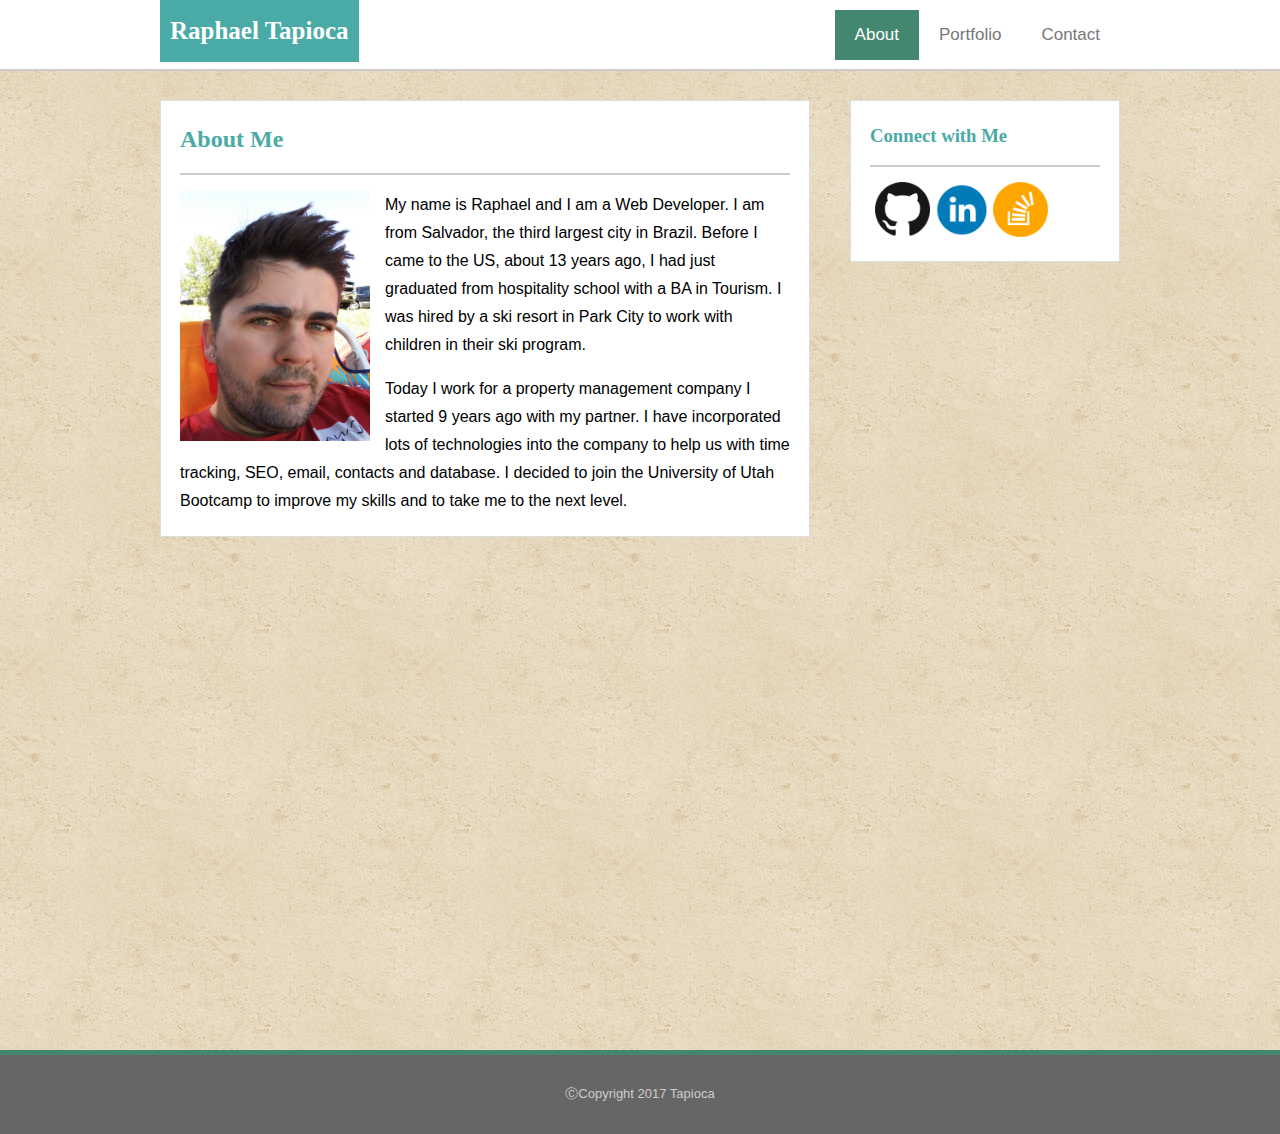
==== index.html @ f0e0d20c "first work" ====
<!DOCTYPE html>
<html lang="en-us">
	<head>
		<meta charset="utf-8">
		<title>Raphael Tapioca</title>
		<meta name=viewport content="width=device-width, initial-scale=1">
		<link rel="stylesheet" type="text/css" href="assets/css/style.css">
	</head>

	<nav class="fixed-menu">
		<div class="menu-wrap">
			<div class="logo">
				<a href="index.html"><h1>Raphael Tapioca</h1></a>
			</div>
			<div class="topnav">
				<a href="contact.html">Contact</a>
				<a href="portfolio.html">Portfolio</a>
				<a class="active" href="index.html">About</a>	
			</div>
		</div>
	</nav>

	<body>
		<div class="main-wrap">
			<div class="main_content">
				<div class="main_title">
					<h2>About Me</h2>
				</div>
				<div>
					<img id="about_picture" src="assets/images/tapioca.jpg" alt="Raphael Tapioca">
					<p>My name is Raphael and I am a Web Developer. I am from Salvador, the third largest city in Brazil. Before I came to the US, about 13 years ago, I had just graduated from hospitality school with a BA in Tourism. I was hired by a ski resort in Park City to work with children in their ski program.</p>
					<p>Today I work for a property management company I started 9 years ago with my partner. I have incorporated lots of technologies into the company to help us with time tracking, SEO, email, contacts and database. I decided to join the University of Utah Bootcamp to improve my skills and to take me to the next level.</p>
				</div>
			</div>
		
			<aside class="connect">
				<div class="connect_title">
					<h3>Connect with Me</h3>
				</div>
				<div class="social">
					<a href="https://github.com/raphatapi" target="_blank"><img class="social_icon" src="assets/images/github.png" alt="Github"></a>
					<a href="https://www.linkedin.com/in/raphael-tapioca-5b66a6112/" target="_blank"><img class="social_icon" src="assets/images/linkdin.png" alt="Linkedin"></a>
					<a href="https://stackoverflow.com/users/8519145/raphael-tapioca?tab=profile" target="_blank"><img class="social_icon" src="assets/images/stackoverflow.png" alt="Stackoverflow"></a>
				</div>
			</aside>
		</div>

		<footer>
			<div class="copyright">
				<p>&#9400;Copyright 2017 Tapioca</p>
			</div>
		</footer>
	</body>
</html>
---- assets/css/style.css ----
* {
  box-sizing: border-box;
}

html, body {
  height: 100%;
  margin: 0 auto;  
}

body {
  background-image: url("../images/vintage-concrete.png");
}

h1 {
  color: white;
  font-size: 25px;
  font-family: 'Georgia', Times, Times New Roman, serif;
}

h2,h3 {
  font-family: 'Georgia', Times, Times New Roman, serif;
  color: #4aaaa5;
}

p {
  font-family: 'Arial', 'Helvetica Neue', Helvetica, sans-serif;
  line-height: 1.75;
}

/* Navigation Bar with Logo*/
.fixed-menu {
  position: fixed;
  top: 0;
  width: 100%;
  height: 71px;
  z-index: 99;
  background-color: #ffffff;
  border-bottom: solid 2px #cccccc;
}

.menu-wrap {
  width: 960px;
  margin: auto;
}

.logo {
  float: left;
  position: absolute;
  width: 250px;
  height: 70px;
}

.logo a {
  display: inline-block;
  background-color: #4aaaa5;
  padding: 0 10px;
  text-decoration: none;
  text-align: center;
}

.logo a:hover {
  background-color: #43876e;
  color: white;
  padding: 0 15px;
  transition:.33s linear;
}

/*Create navigation bar*/
.topnav {
  float: right;
  padding-top: 10px; 
}

/* Style the links inside the navigation bar*/
.topnav a {
  float: right;
  color: #777777;
  font-family: 'Arial', 'Helvetica Neue', Helvetica, sans-serif;
  text-align: center;
  padding: 15px 20px;
  text-decoration: none;
  font-size: 17px;
}

/* Change the color of links on hover */
.topnav a:hover {
  background-color: #6b674c;
  color: white;
  transition:.33s linear;
}

/* Add a color to the active/current link*/
.topnav a.active {
  background-color: #43876e;
  color: white;
}

.main-wrap {
  margin: 100px auto 50px auto;
  width: 960px;
  min-height: 100%;
  overflow: auto;
}

.main_content {
  float: left;
  background-color: #ffffff;
  width: 650px;
  padding: 5px 19px;
  border: solid 1px #ddd;
}

.main_title {
  border-bottom: solid 2px #cccccc;
}

#about_picture {
  float: left;
  padding-right: 15px;
  width: 205px;
  height: 250px;
}

.connect {
  float: right;
  background-color: #ffffff;
  padding: 5px 19px;
  width: 270px;
  border: solid 1px #ddd;
}

.connect_title {
  border-bottom: solid 2px #cccccc;
}

.social {
  padding: 15px 5px;
  display: inline-block;
}

.social_icon {
  width: 55px;
  height: 55px;
}

footer {
  clear: both;
  left: 0;
  bottom: 0;
  padding: 0;
  position: relative;
  width: 100%;
  
}

.copyright {
  border-top: solid 5px #43876e;
  color: #cccccc;
  background: #666666;
  transition:.33s linear;
  text-align: center;
  font-size: small;
  padding: 15px;
}

/* Change the color of background on hover */
.copyright:hover {
  background: #6b674c;
}

/*PORTFOLIO STARTS HERE*/

.column {
  -webkit-column-count: 2; /* Chrome, Safari, Opera */
  -moz-column-count: 2; /* Firefox */
  column-count: 2;
  -webkit-column-gap: 40px; /* Chrome, Safari, Opera */
  -moz-column-gap: 40px; /* Firefox */
  column-gap: 40px;
  margin: 0;
  padding: 0 0 20px 0;
}

.gallery {
  position: relative;
  float: left;
  margin-top: 30px;
  width: 100%;
}

.pics {
  overflow: hidden;
  width: 100%;
}

.pics:hover {
  opacity: 0.7;
  filter: alpha(opacity=70);
}

.tag {
  position: absolute;
  bottom: 20px;
  left: 0;
  width: 100%;
  padding: 5px;
  text-align: center;
  background-color: #90daca;
  color: white;
  opacity: 0.8;
  filter: alpha(opacity=80); /* For IE8 and earlier */
}

.tag a {
  color: white;
  text-decoration: none;
}

/* CONTACT STARTS HERE*/
.container {
  padding: 20px 0;
}

label {
  color: #777777;
  font-family: 'Arial', 'Helvetica Neue', Helvetica, sans-serif;
}

input[type=text], textarea{
  width: 100%;
  padding: 12px; 
  border: 1px solid #ccc;
  border-radius: 4px;
  box-sizing: border-box;
  margin-top: 6px;
  margin-bottom: 16px;
  resize: vertical;
}

input:focus, textarea:focus {
  outline:none;
}

input[type=submit] {
  background-color: #4aaaa5;
  color: white;
  padding: 12px 20px;
  border: none;
  border-radius: 4px;
  cursor: pointer;
}

input[type=submit]:hover {
  background-color: #777777;
}

/* MEDIA QUERIES*/

@media screen and (max-width: 980px) {
  body {
  background-image: url("../images/canyon.jpg");
  }  

  .logo, .topnav {
    width: 100%;
  }

  .logo {
    margin-left: 0;
    padding: 0 70px;
  }

  .topnav {
    padding-right: 90px;
  }

  .main-wrap {
    width: 100%;
    padding: 20px;
  }

  .main_content, .connect {
    width: 100%;
  }

  .connect {
    margin-top: 40px;
  }
}
   /*.main_content, .connect{
    width: 100%;
  }*/

  /*.main_content {
  clear: both;
  float: left;
  background-color: #ffffff;
  width: 610px;
  padding: 5px 19px;
  margin: 40px 0 40px 110px;
  border: solid 1px #ddd;
  }

  .main_title {
    border-bottom: solid 2px #cccccc;
  }

  #about_picture {
    float: left;
    padding-right: 10px;
    width: 200px;
    height: 250px;
  }
}*/

/*@media screen and (max-width: 768px) {
  .main-wrap {
    width: 100%;
  }
}

@media screen and (max-width: 640px) {
  .main-wrap {
    width: 100%;
  }
}*/
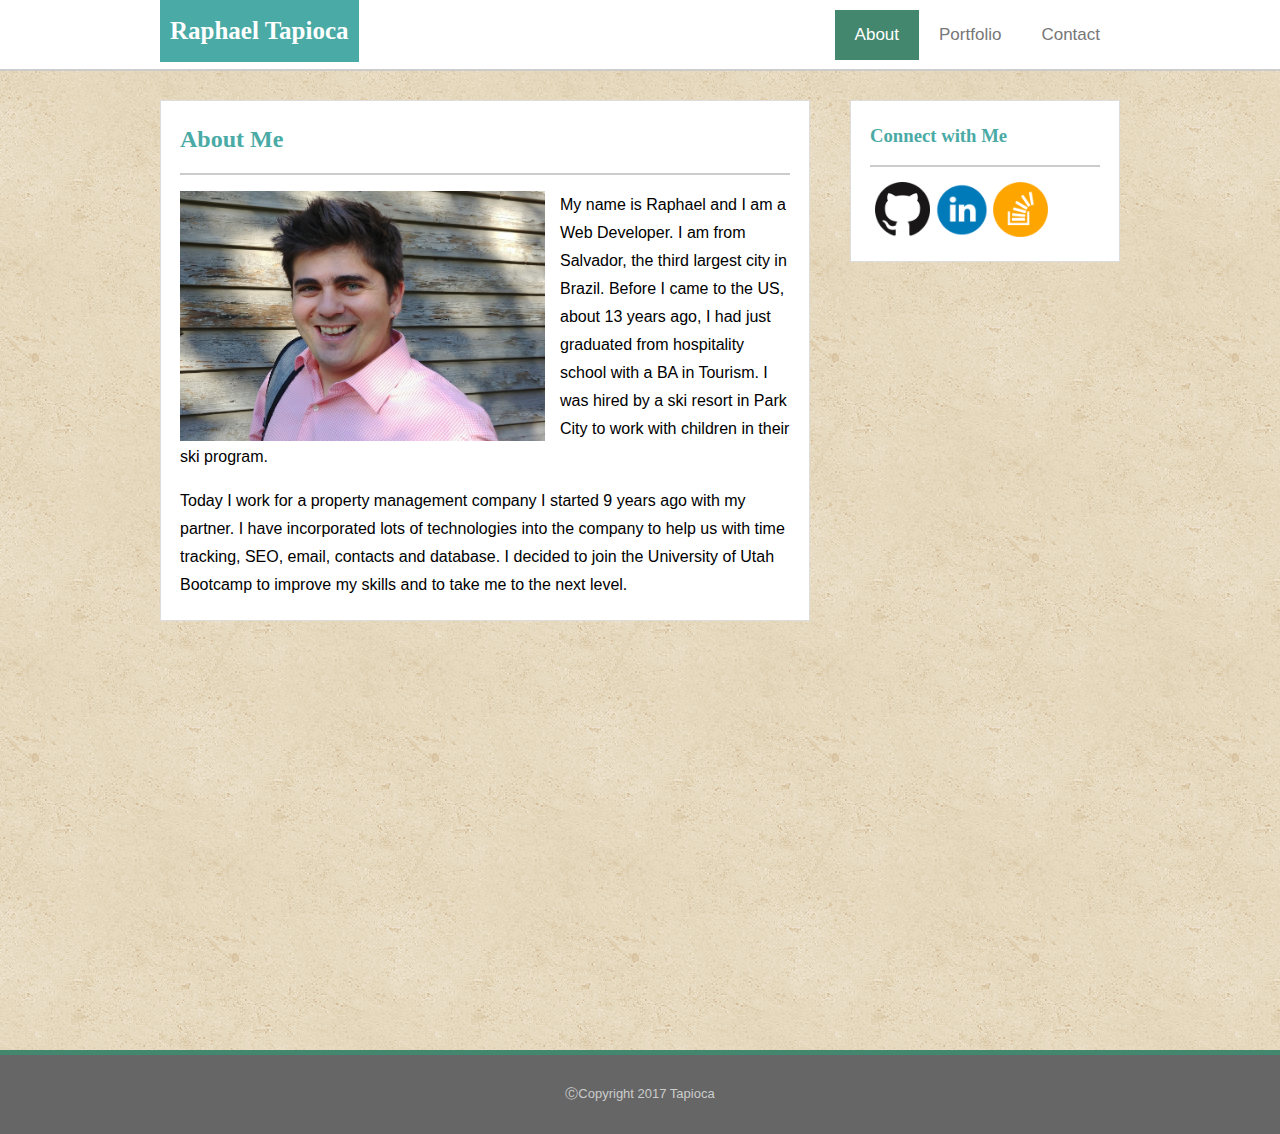
==== commit 8f355378: "done" ====
--- a/index.html
+++ b/index.html
@@ -27,7 +27,7 @@
 					<h2>About Me</h2>
 				</div>
 				<div>
-					<img id="about_picture" src="assets/images/tapioca.jpg" alt="Raphael Tapioca">
+					<img id="about_picture" src="assets/images/rt_responsive.jpg" alt="Raphael Tapioca">
 					<p>My name is Raphael and I am a Web Developer. I am from Salvador, the third largest city in Brazil. Before I came to the US, about 13 years ago, I had just graduated from hospitality school with a BA in Tourism. I was hired by a ski resort in Park City to work with children in their ski program.</p>
 					<p>Today I work for a property management company I started 9 years ago with my partner. I have incorporated lots of technologies into the company to help us with time tracking, SEO, email, contacts and database. I decided to join the University of Utah Bootcamp to improve my skills and to take me to the next level.</p>
 				</div>
--- a/assets/css/style.css
+++ b/assets/css/style.css
@@ -117,7 +117,7 @@
 #about_picture {
   float: left;
   padding-right: 15px;
-  width: 205px;
+  width: 380px;
   height: 250px;
 }
 
@@ -130,12 +130,12 @@
 }
 
 .connect_title {
+  margin: 0 auto;
   border-bottom: solid 2px #cccccc;
 }
 
 .social {
   padding: 15px 5px;
-  display: inline-block;
 }
 
 .social_icon {
@@ -256,71 +256,146 @@
 
 /* MEDIA QUERIES*/
 
-@media screen and (max-width: 980px) {
-  body {
-  background-image: url("../images/canyon.jpg");
-  }  
-
-  .logo, .topnav {
-    width: 100%;
-  }
-
-  .logo {
-    margin-left: 0;
-    padding: 0 70px;
-  }
-
-  .topnav {
-    padding-right: 90px;
+@media only screen and (max-width: 980px) {
+  
+  .menu-wrap {
+    width: 100%;
+    padding: 0 100px;
+  }
+
+  .logo a {
+    padding: 0 15px;
   }
 
   .main-wrap {
     width: 100%;
+    padding: 15px 100px;
+  }
+
+  .main_content {
+    width: 480px;
+  }
+
+  #about_picture {
+    width: 100%;
+    height: 320px;
+    padding-right: 0;
+    padding-bottom: 15px;
+  }
+
+  .connect {
+    width: 230px;
+  }
+
+  .social {
+    text-align: center;
+  }
+
+  .column {
+  -webkit-column-count: 1; /* Chrome, Safari, Opera */
+  -moz-column-count: 1; /* Firefox */
+  column-count: 1;
+  margin: 0;
+  }
+
+  /*.main_title, .connect_title, .social {
+    text-align: center;
+  }*/
+}
+
+@media only screen and (max-width: 768px) {
+  
+  .menu-wrap {
+    width: 100%;
+    padding: 0 20px;
+  }
+
+  .main-wrap {
+    width: 100%;
     padding: 20px;
   }
 
   .main_content, .connect {
     width: 100%;
+  }
+
+  #about_picture {
+  width: 380px;
+  height: 250px;
+  padding-right: 15px;
   }
 
   .connect {
     margin-top: 40px;
   }
-}
-   /*.main_content, .connect{
-    width: 100%;
-  }*/
-
-  /*.main_content {
-  clear: both;
-  float: left;
-  background-color: #ffffff;
-  width: 610px;
-  padding: 5px 19px;
-  margin: 40px 0 40px 110px;
-  border: solid 1px #ddd;
-  }
-
-  .main_title {
+
+  .social {
+    text-align: left;
+  }
+
+  .column {
+  -webkit-column-count: 2; /* Chrome, Safari, Opera */
+  -moz-column-count: 2; /* Firefox */
+  column-count: 2;
+  -webkit-column-gap: 40px; /* Chrome, Safari, Opera */
+  -moz-column-gap: 40px; /* Firefox */
+  column-gap: 40px;
+  margin: 0;
+  padding: 0 0 20px 0;
+  }
+}
+
+@media screen and (max-width: 640px) {
+
+  .fixed-menu {
+    position: static;
+    background-color: #4aaaa5;
+  }
+
+  .menu-wrap {
+    /*margin: 0;*/
+    padding: 0;
+  }
+
+  .topnav {
+    background-color: white;
+    width: 100%;
+    padding: 0;
+    padding-right: 55px;
     border-bottom: solid 2px #cccccc;
   }
 
+  .topnav a {
+    width: 30%;
+    text-align: center;
+  }
+
+  .logo {
+    position: inherit;
+    text-align: center;
+    width: 100%;
+  }
+
+  .logo a:hover {
+    background-color: #4aaaa5;
+    color: white;
+}
+
+  .main-wrap {
+    padding-top: 0;
+  }
+
   #about_picture {
-    float: left;
-    padding-right: 10px;
-    width: 200px;
-    height: 250px;
-  }
-}*/
-
-/*@media screen and (max-width: 768px) {
-  .main-wrap {
-    width: 100%;
-  }
-}
-
-@media screen and (max-width: 640px) {
-  .main-wrap {
-    width: 100%;
-  }
-}*/+    width: 100%;
+    height: 340px;
+    padding-right: 0;
+    padding-bottom: 15px;
+  }
+
+  .column {
+  -webkit-column-count: 1; /* Chrome, Safari, Opera */
+  -moz-column-count: 1; /* Firefox */
+  column-count: 1;
+  margin: 0;
+  }
+}